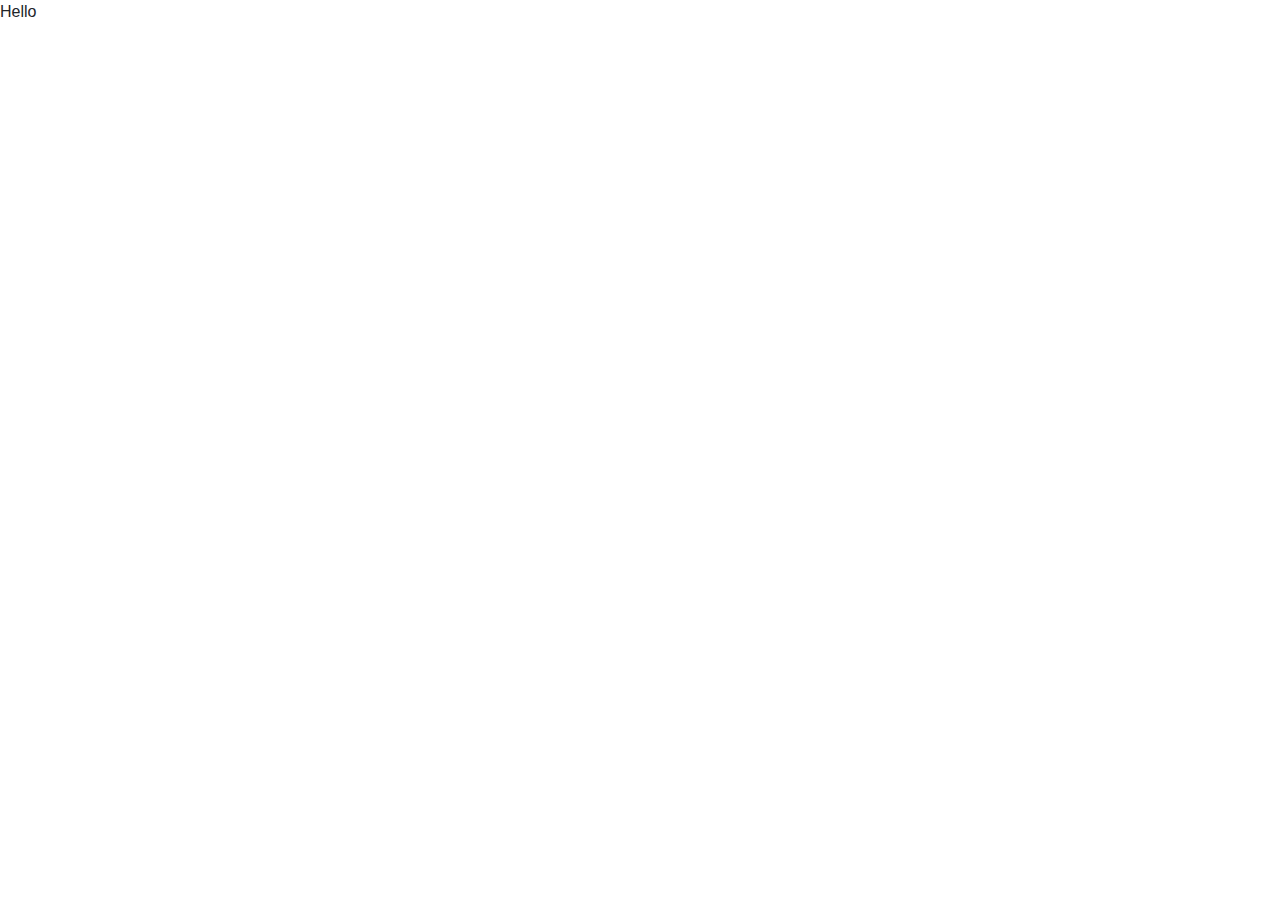
==== index.html @ 47f4fa52 "First push" ====
<!doctype html>
<html lang="en">
  <head>
    <title>Title</title>
    <!-- Required meta tags -->
    <meta charset="utf-8">
    <meta name="viewport" content="width=device-width, initial-scale=1, shrink-to-fit=no">

    <!-- Bootstrap CSS -->
    <link rel="stylesheet" href="https://stackpath.bootstrapcdn.com/bootstrap/4.3.1/css/bootstrap.min.css" integrity="sha384-ggOyR0iXCbMQv3Xipma34MD+dH/1fQ784/j6cY/iJTQUOhcWr7x9JvoRxT2MZw1T" crossorigin="anonymous">
  </head>
  <body>
      Hello
    <!-- Optional JavaScript -->
    <!-- jQuery first, then Popper.js, then Bootstrap JS -->
    <script src="https://code.jquery.com/jquery-3.3.1.slim.min.js" integrity="sha384-q8i/X+965DzO0rT7abK41JStQIAqVgRVzpbzo5smXKp4YfRvH+8abtTE1Pi6jizo" crossorigin="anonymous"></script>
    <script src="https://cdnjs.cloudflare.com/ajax/libs/popper.js/1.14.7/umd/popper.min.js" integrity="sha384-UO2eT0CpHqdSJQ6hJty5KVphtPhzWj9WO1clHTMGa3JDZwrnQq4sF86dIHNDz0W1" crossorigin="anonymous"></script>
    <script src="https://stackpath.bootstrapcdn.com/bootstrap/4.3.1/js/bootstrap.min.js" integrity="sha384-JjSmVgyd0p3pXB1rRibZUAYoIIy6OrQ6VrjIEaFf/nJGzIxFDsf4x0xIM+B07jRM" crossorigin="anonymous"></script>
  </body>
</html>
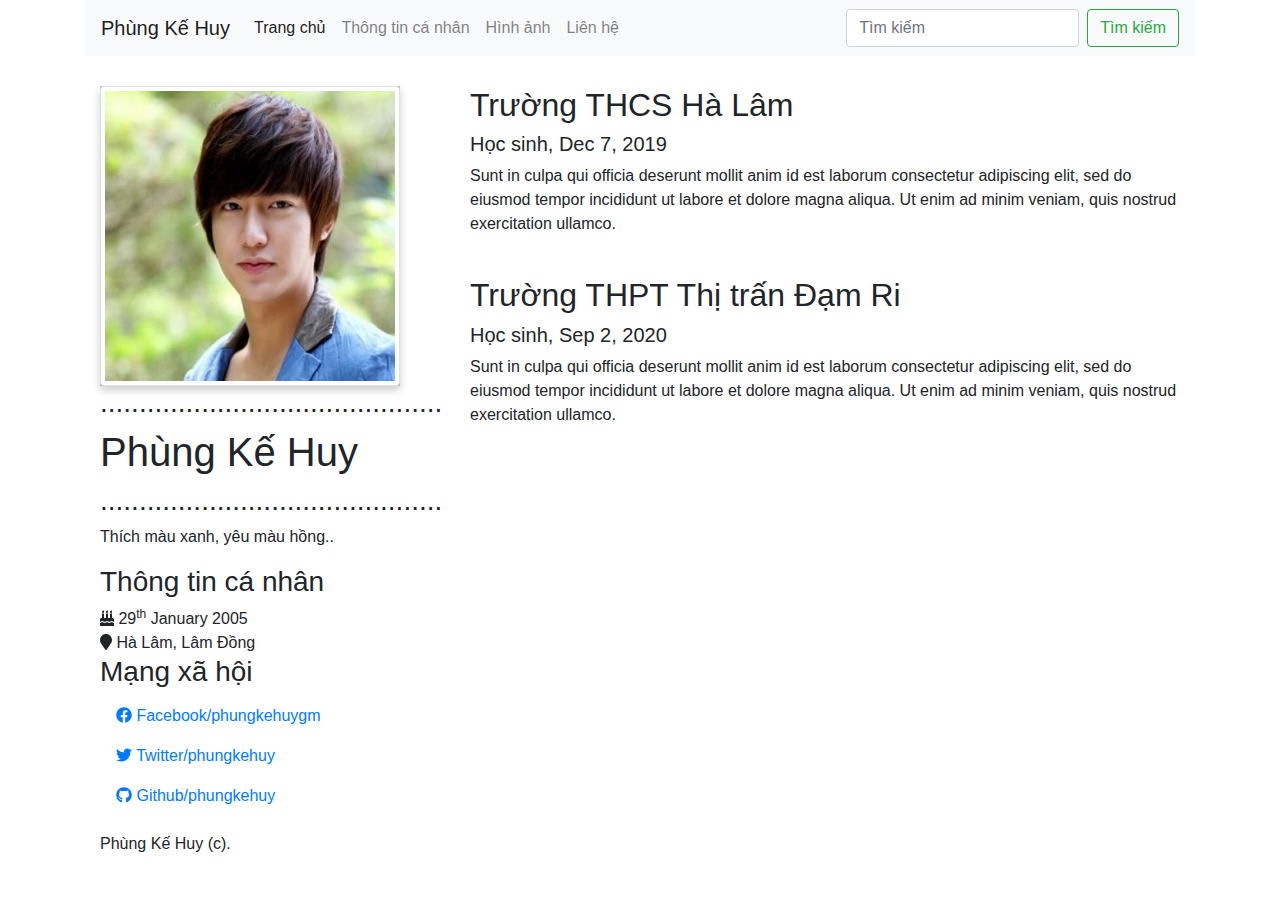
==== commit 43c6ee10: "Update website" ====
--- a/index.html
+++ b/index.html
@@ -1,20 +1,132 @@
 <!doctype html>
 <html lang="en">
-  <head>
+
+<head>
     <title>Title</title>
     <!-- Required meta tags -->
     <meta charset="utf-8">
     <meta name="viewport" content="width=device-width, initial-scale=1, shrink-to-fit=no">
 
     <!-- Bootstrap CSS -->
-    <link rel="stylesheet" href="https://stackpath.bootstrapcdn.com/bootstrap/4.3.1/css/bootstrap.min.css" integrity="sha384-ggOyR0iXCbMQv3Xipma34MD+dH/1fQ784/j6cY/iJTQUOhcWr7x9JvoRxT2MZw1T" crossorigin="anonymous">
-  </head>
-  <body>
-      Hello
+    <link rel="stylesheet" href="css/bootstrap.min.css" crossorigin="anonymous">
+    <link rel="stylesheet" href="css/style.css" crossorigin="anonymous">
+    <link href="css/all.css" rel="stylesheet">
+</head>
+
+<body>
+    <div class="container">
+        <nav class="navbar navbar-expand-lg navbar-light bg-light">
+            <a class="navbar-brand" href="#">Phùng Kế Huy</a>
+            <button class="navbar-toggler" type="button" data-toggle="collapse" data-target="#navbarSupportedContent" aria-controls="navbarSupportedContent" aria-expanded="false" aria-label="Toggle navigation">
+                <span class="navbar-toggler-icon"></span>
+            </button>
+
+            <div class="collapse navbar-collapse" id="navbarSupportedContent">
+                <ul class="navbar-nav mr-auto">
+                    <li class="nav-item active">
+                        <a class="nav-link" href="#">Trang chủ <span class="sr-only">(current)</span></a>
+                    </li>
+                    <li class="nav-item">
+                        <a class="nav-link" href="#">Thông tin cá nhân</a>
+                    </li>
+                    <li class="nav-item">
+                        <a class="nav-link" href="#">Hình ảnh</a>
+                    </li>
+                    <li class="nav-item">
+                        <a class="nav-link" href="#">Liên hệ</a>
+                    </li>
+                </ul>
+                <form class="form-inline my-2 my-lg-0">
+                    <input class="form-control mr-sm-2" type="search" placeholder="Tìm kiếm" aria-label="Search">
+                    <button class="btn btn-outline-success my-2 my-sm-0" type="submit">Tìm kiếm</button>
+                </form>
+            </div>
+        </nav>
+        <main>
+            <div class="container" style="margin-top:30px">
+                <div class="row">
+                    <div class="col-sm-4">
+                        <div class="flip-card">
+                            <div class="flip-card-inner">
+                                <div class="flip-card-front">
+                                    <img src="img/avatar.jpg" id="img-awatar" class="img-thumbnail" alt="Cinque Terre">
+                                </div>
+                                <div class="flip-card-back">
+                                    <img src="img/awatar2.jpg" id="img-awatar" class="img-thumbnail" alt="Cinque Terre">
+                                </div>
+                            </div>
+                        </div>
+                        <hr class="d-sm-none">
+                        <h3>............................................</h3>
+                        <div class="justify-content-center">
+                            <h1>Phùng Kế Huy</h1>
+                        </div>
+
+                        <h3>............................................</h3>
+                        <p>Thích màu xanh, yêu màu hồng..</p>
+                        <h3>Thông tin cá nhân</h3>
+                        <ul class="nav nav-pills flex-column">
+                            <li class="nav-item">
+                                <i class="fa fa-birthday-cake">
+                                </i> 29<sup>th</sup> January 2005
+                            </li>
+                            <li class="nav-item">
+                                <i class="fa fa-map-marker">
+                                </i> Hà Lâm, Lâm Đồng
+                            </li>
+                        </ul>
+                        <hr class="d-sm-none">
+                        <h3>Mạng xã hội</h3>
+                        <ul class="nav nav-pills flex-column">
+                            <li class="nav-item">
+                                <a class="nav-link" href="https://www.facebook.com/phungkehuygm">
+                                    <i class="fab fa-facebook">
+                                    </i> Facebook/phungkehuygm
+                                </a>
+                            </li>
+                            <li class="nav-item">
+                                <a class="nav-link" href="https://twitter.com/phungkehuy">
+                                    <i class="fab fa-twitter">
+                                    </i> Twitter/phungkehuy
+                                </a>
+                            </li>
+                            <li class="nav-item">
+                                <a class="nav-link" href="https://github.com/phungkehuy">
+                                    <i class="fab fa-github">
+                                    </i> Github/phungkehuy
+                                </a>
+                            </li>
+                        </ul>
+                    </div>
+                    <div class="col-sm-8">
+                        <h2>Trường THCS Hà Lâm</h2>
+                        <h5>Học sinh, Dec 7, 2019</h5>
+                        <p>Sunt in culpa qui officia deserunt mollit anim id est laborum consectetur adipiscing elit, sed do eiusmod tempor incididunt ut labore et dolore magna aliqua. Ut enim ad minim veniam, quis nostrud exercitation ullamco.</p>
+                        <br>
+                        <h2>Trường THPT Thị trấn Đạm Ri</h2>
+                        <h5>Học sinh, Sep 2, 2020</h5>
+                        <p>Sunt in culpa qui officia deserunt mollit anim id est laborum consectetur adipiscing elit, sed do eiusmod tempor incididunt ut labore et dolore magna aliqua. Ut enim ad minim veniam, quis nostrud exercitation ullamco.</p>
+                    </div>
+                </div>
+            </div>
+
+            <footer class="footer mt-auto py-3">
+                <div class="container">
+                    <span class="text-center" style="text-align:center;">Phùng Kế Huy (c).</span>
+                </div>
+            </footer>
+        </main>
+
+
+    </div>
+
+
     <!-- Optional JavaScript -->
     <!-- jQuery first, then Popper.js, then Bootstrap JS -->
-    <script src="https://code.jquery.com/jquery-3.3.1.slim.min.js" integrity="sha384-q8i/X+965DzO0rT7abK41JStQIAqVgRVzpbzo5smXKp4YfRvH+8abtTE1Pi6jizo" crossorigin="anonymous"></script>
-    <script src="https://cdnjs.cloudflare.com/ajax/libs/popper.js/1.14.7/umd/popper.min.js" integrity="sha384-UO2eT0CpHqdSJQ6hJty5KVphtPhzWj9WO1clHTMGa3JDZwrnQq4sF86dIHNDz0W1" crossorigin="anonymous"></script>
-    <script src="https://stackpath.bootstrapcdn.com/bootstrap/4.3.1/js/bootstrap.min.js" integrity="sha384-JjSmVgyd0p3pXB1rRibZUAYoIIy6OrQ6VrjIEaFf/nJGzIxFDsf4x0xIM+B07jRM" crossorigin="anonymous"></script>
-  </body>
+    <script src="js/jquery-3.4.1.min.js" crossorigin="anonymous"></script>
+    <script src="js/popper.min.js" crossorigin="anonymous"></script>
+    <script src="js/bootstrap.min.js" crossorigin="anonymous"></script>
+    <script src="js/all.min.js" crossorigin="anonymous"></script>
+</body>
+
 </html>--- a/css/style.css
+++ b/css/style.css
@@ -0,0 +1,47 @@
+#img-awatar {
+    width: 300px;
+    height: 300px;
+}
+
+.alg-center {
+    margin-left: 50px;
+    margin-top: 10px;
+}
+
+.flip-card {
+    background-color: transparent;
+    width: 300px;
+    height: 300px;
+    perspective: 1000px;
+}
+
+.flip-card-inner {
+    position: relative;
+    width: 100%;
+    height: 100%;
+    text-align: center;
+    transition: transform 0.6s;
+    transform-style: preserve-3d;
+    box-shadow: 0 4px 8px 0 rgba(0, 0, 0, 0.2);
+}
+
+.flip-card:hover .flip-card-inner {
+    transform: rotateY(180deg);
+}
+
+.flip-card-front,
+.flip-card-back {
+    position: absolute;
+    width: 100%;
+    height: 100%;
+    backface-visibility: hidden;
+}
+
+.flip-card-front {
+    background-color: #bbb;
+    color: black;
+}
+
+.flip-card-back {
+    transform: rotateY(180deg);
+}